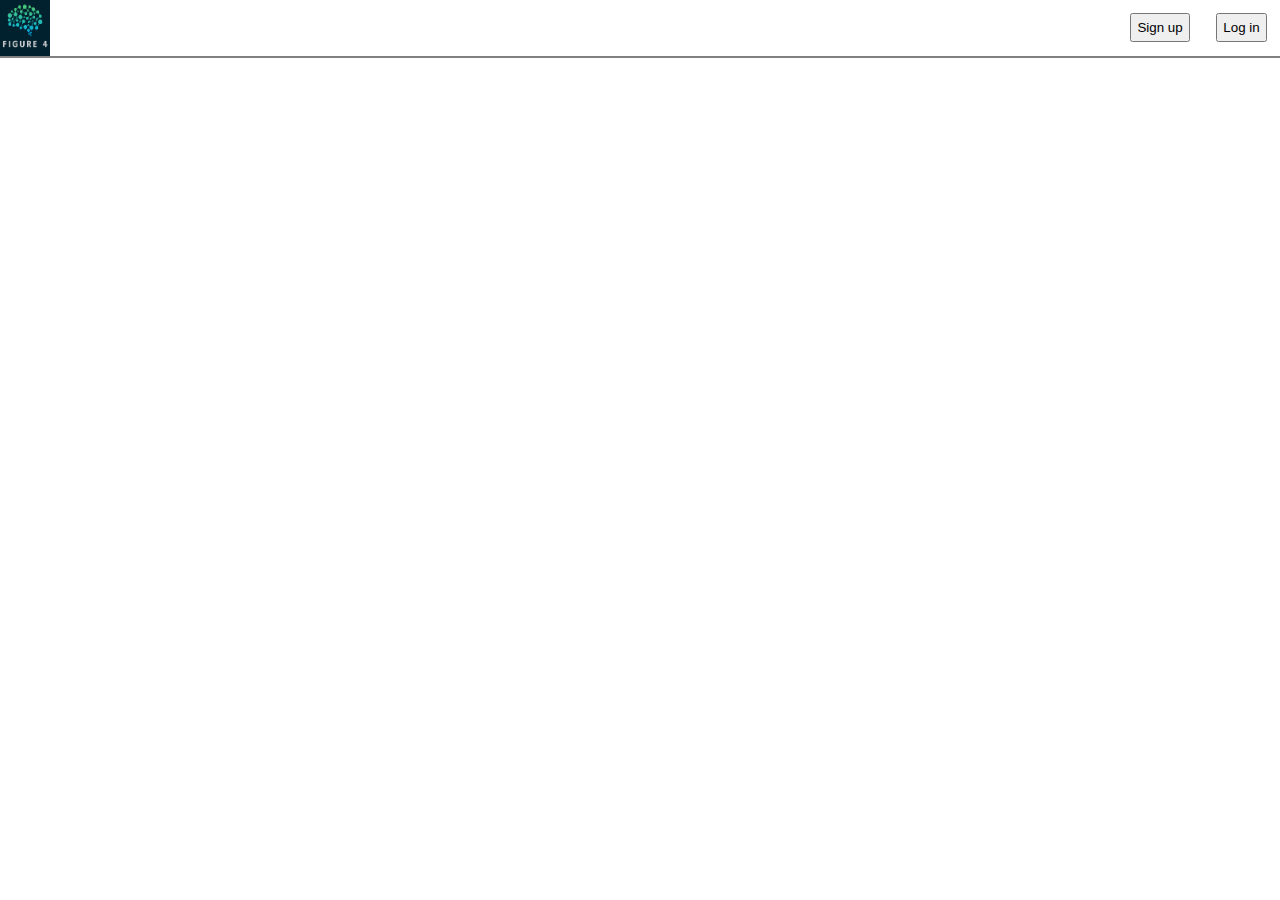
==== index.html @ bfb7c33f "Started navbar" ====
<!DOCTYPE html>
<html lang="en">
<head>
	<meta charset="UTF-8">
	<meta http-equiv="X-UA-Compatible" content="IE=edge">
	<meta name="viewport" content="width=device-width, initial-scale=1.0">
	<title>Figure 4</title>
	<link rel="stylesheet" href="styles.css">
</head>
<body>
	<header>
		<nav>
			<section class="navbar-first-half-column">
				<img class="navbar-logo" src="Figure-4.png">
			</section>
			<section class="navbar-second-half-column">
				<button class="navbar-button">Sign up</button>
				<button class="navbar-button">Log in</button>
			</section>
		</nav>
	</header>
	<section>
		<div>

		</div>
	</section>
	<script src="main.js"></script>
</body>
</html>
---- styles.css ----
* {
	box-sizing: border-box;
}

body {
	margin: 0;
	font-size: 62.5%; /*10px*/
}

nav {
	display: flex;
	border-bottom: 2px solid grey;
}

.navbar-logo {
	width: 50px;
}

.navbar-first-half-column {
	display: flex;
	width: 50%;
}

.navbar-second-half-column {
	display: flex;
	justify-content: flex-end;
	width: 50%;
}

.navbar-button {
	align-self: center;
	padding: 5px;
	margin: 1em;
}
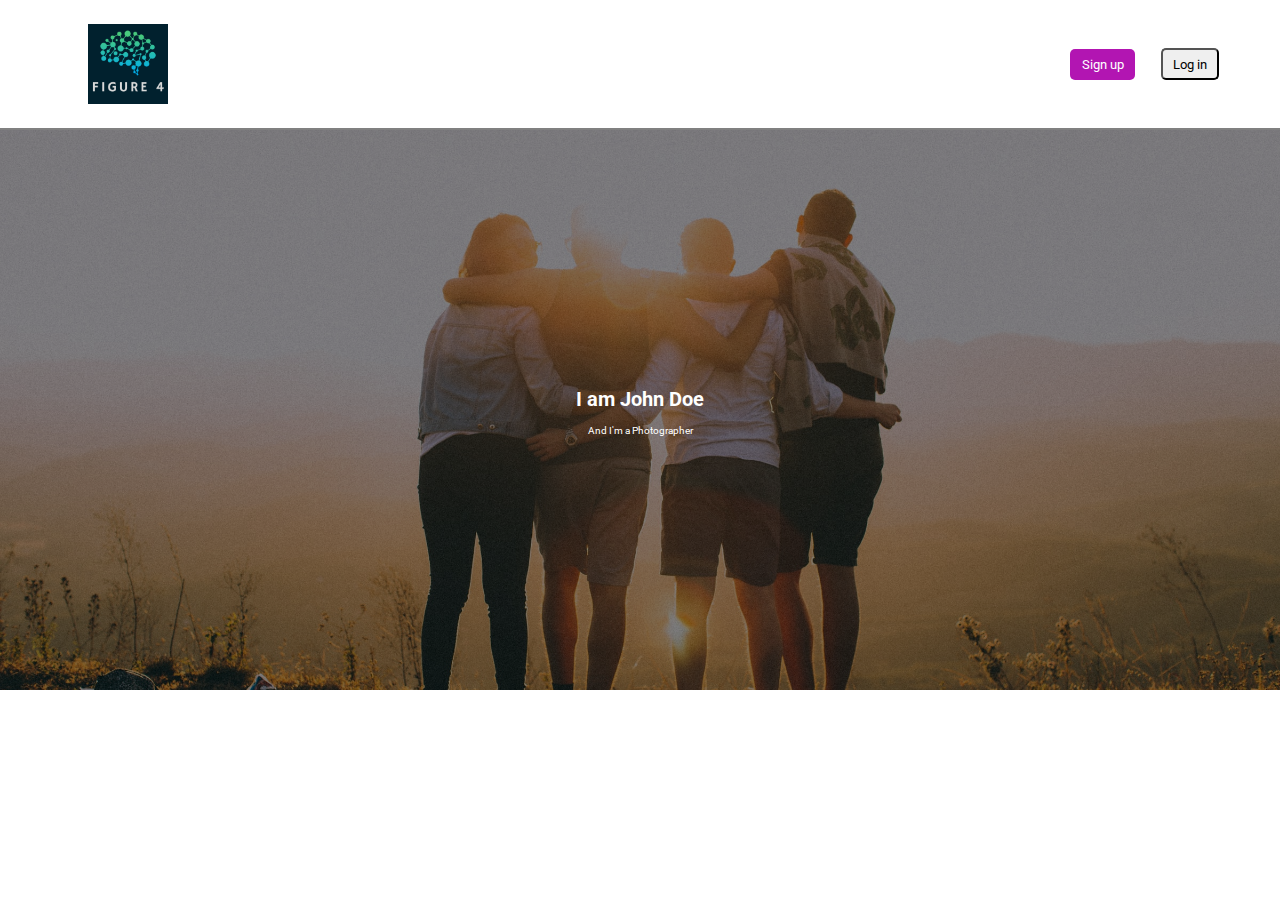
==== commit d0063f90: "Added hero" ====
--- a/index.html
+++ b/index.html
@@ -6,6 +6,9 @@
 	<meta name="viewport" content="width=device-width, initial-scale=1.0">
 	<title>Figure 4</title>
 	<link rel="stylesheet" href="styles.css">
+	<link rel="preconnect" href="https://fonts.googleapis.com">
+	<link rel="preconnect" href="https://fonts.gstatic.com" crossorigin>
+	<link href="https://fonts.googleapis.com/css2?family=Roboto&display=swap" rel="stylesheet">
 </head>
 <body>
 	<header>
@@ -14,14 +17,17 @@
 				<img class="navbar-logo" src="Figure-4.png">
 			</section>
 			<section class="navbar-second-half-column">
-				<button class="navbar-button">Sign up</button>
+				<button class="navbar-button signup-button">Sign up</button>
 				<button class="navbar-button">Log in</button>
 			</section>
 		</nav>
 	</header>
 	<section>
-		<div>
-
+		<div class="hero-image">
+  		<div class="hero-text">
+    		<h1>I am John Doe</h1>
+    		<p>And I'm a Photographer</p>
+  		</div>
 		</div>
 	</section>
 	<script src="main.js"></script>
--- a/styles.css
+++ b/styles.css
@@ -1,10 +1,12 @@
 * {
 	box-sizing: border-box;
+	font-family: 'Roboto', sans-serif;
 }
 
 body {
 	margin: 0;
 	font-size: 62.5%; /*10px*/
+	height: 100%;
 }
 
 nav {
@@ -13,22 +15,52 @@
 }
 
 .navbar-logo {
-	width: 50px;
+	width: 5rem;
+	margin: 1.5rem 0 1.5rem 5.5rem;
 }
 
 .navbar-first-half-column {
 	display: flex;
 	width: 50%;
+	justify-content: flex-start;
 }
 
 .navbar-second-half-column {
 	display: flex;
 	justify-content: flex-end;
 	width: 50%;
+	margin-right: 3rem;
 }
 
 .navbar-button {
 	align-self: center;
-	padding: 5px;
+	padding: .4rem .6rem;
 	margin: 1em;
+	border-radius: 5px;
+
 }
+
+.signup-button {
+	border-style: none;
+	padding: .5rem .7rem;
+	background: rgb(178, 21, 178);
+	color: rgb(255, 255, 255);
+}
+
+.hero-image {
+  background-image: linear-gradient(rgba(0, 0, 0, 0.5), rgba(0, 0, 0, .5)), url("/pictures/happy-group.jpg");
+  height: 35rem;
+  background-position: center;
+  background-repeat: no-repeat;
+  background-size: cover;
+  position: relative;
+}
+
+.hero-text {
+  text-align: center;
+  position: absolute;
+  top: 50%;
+  left: 50%;
+  transform: translate(-50%, -50%);
+  color: white;
+}
